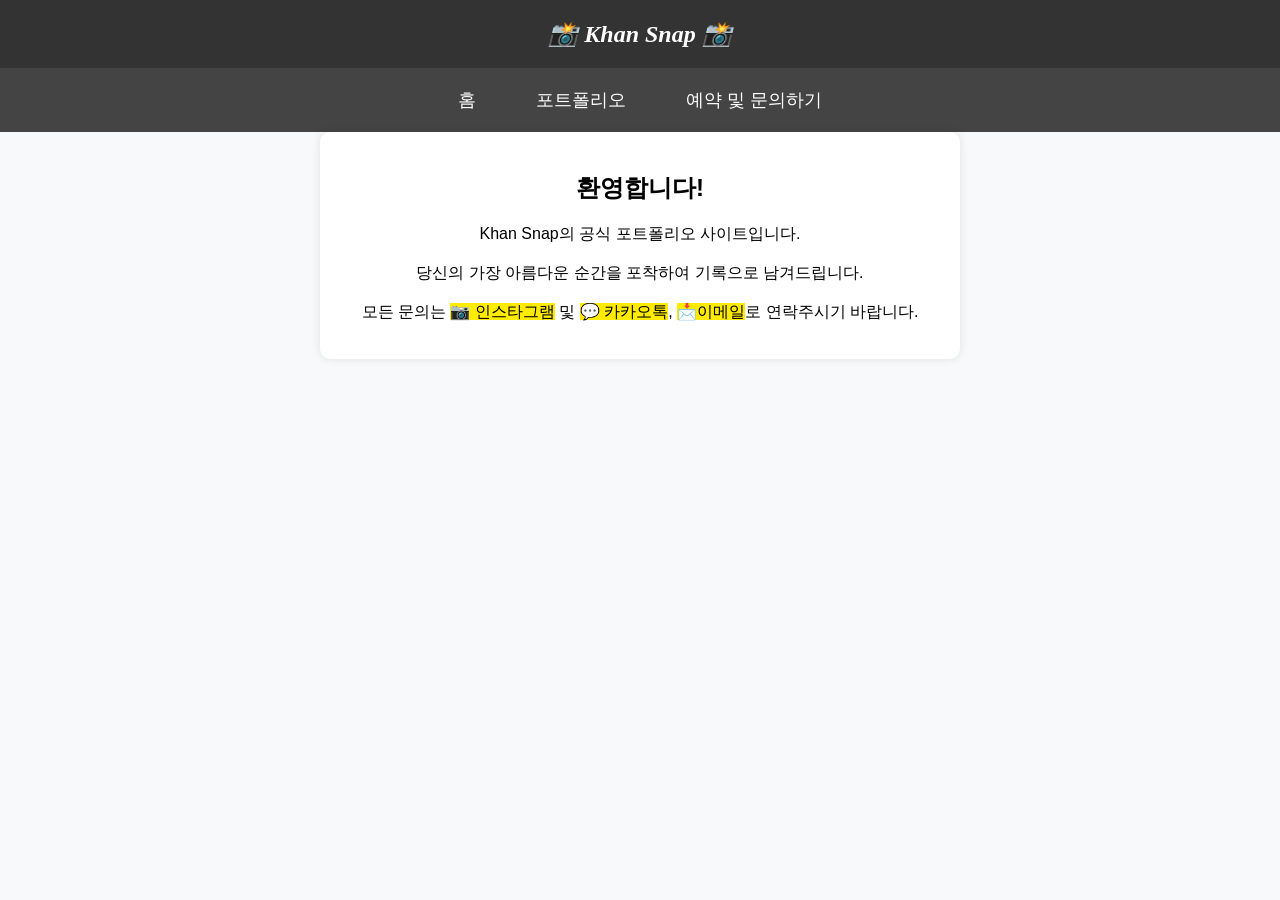
==== index.html @ 32924eda "Add files via upload" ====
<!DOCTYPE html>
<html lang="ko">
<head>
    <meta charset="UTF-8">
    <meta name="viewport" content="width=device-width, initial-scale=1.0">
    <title>사진작가 포트폴리오</title>
    <link rel="preconnect" href="https://fonts.googleapis.com">
    <link rel="preconnect" href="https://fonts.gstatic.com" crossorigin>
    <link href="https://fonts.googleapis.com/css2?family=Nanum+Pen+Script&display=swap" rel="stylesheet">
    <style>
        .nanum-pen-script-regular {
        font-family: "Nanum Pen Script", cursive;
        font-weight: 400;
        font-style: normal;
        }
        body {
            font-family: 'Arial', sans-serif;

            margin: 0;
            padding: 0;
            text-align: center;
            background-color: #f8f9fa;
        }
        header {
            font-family: "Nanum Pen Script:", cursive;
            font-style: italic;
            background-color: #333;
            color: white;
            padding: 20px 0;
            font-size: 24px;
            font-weight: bold;
        }
        .nav {
            display: flex;
            justify-content: center;
            background-color: #444;
            padding: 10px 0;
        }
        .nav a {
            color: white;
            text-decoration: none;
            padding: 10px 20px;
            margin: 0 10px;
            font-size: 18px;
        }
        .nav a:hover {
            background-color: #555;
            border-radius: 5px;
        }
        .container {
            max-width: 600px;
            margin: auto;
            padding: 20px;
            background-color: white;
            border-radius: 10px;
            box-shadow: 0 0 10px rgba(0, 0, 0, 0.1);
        }
        .contact-links a {
            display: block;
            margin: 10px 0;
            padding: 10px;
            font-size: 18px;
            text-decoration: none;
            border-radius: 5px;
            color: white;
        }
        .instagram { background-color: #E1306C; }
        .email { background-color: #007bff; }
        .kakao { background-color: #ffeb00; color: #3c1e1e; }
        .text{
            text-decoration-line: none;
            text-decoration-color: none;
            color: black;
            background-color: #ffeb00;
        }
    </style>
</head>
<body>

    <header class="khan">📸 Khan Snap 📸</header>
    <nav class="nav">
        <a href="index.html">홈</a>
        <a href="portfolio.html">포트폴리오</a>
        <a href="contact.html">예약 및 문의하기</a>
    </nav>

    <div class="container">
        <section>
            <h2>환영합니다!</h2>
            <p>Khan Snap의 공식 포트폴리오 사이트입니다.<br><br>당신의 가장 아름다운 순간을 포착하여 기록으로 남겨드립니다.<br><br>모든 문의는 <a href="https://www.instagram.com/Khan_pic_" class="text">📷 인스타그램</a> 및 <a href="https://open.kakao.com/o/sJg3e6nh" class="text">💬 카카오톡</a>, <a href="mailto:Kashi579@naver.com" class="text">📩이메일</a>로 연락주시기 바랍니다.</p>
        </section>
    </div>
</body>
</html>
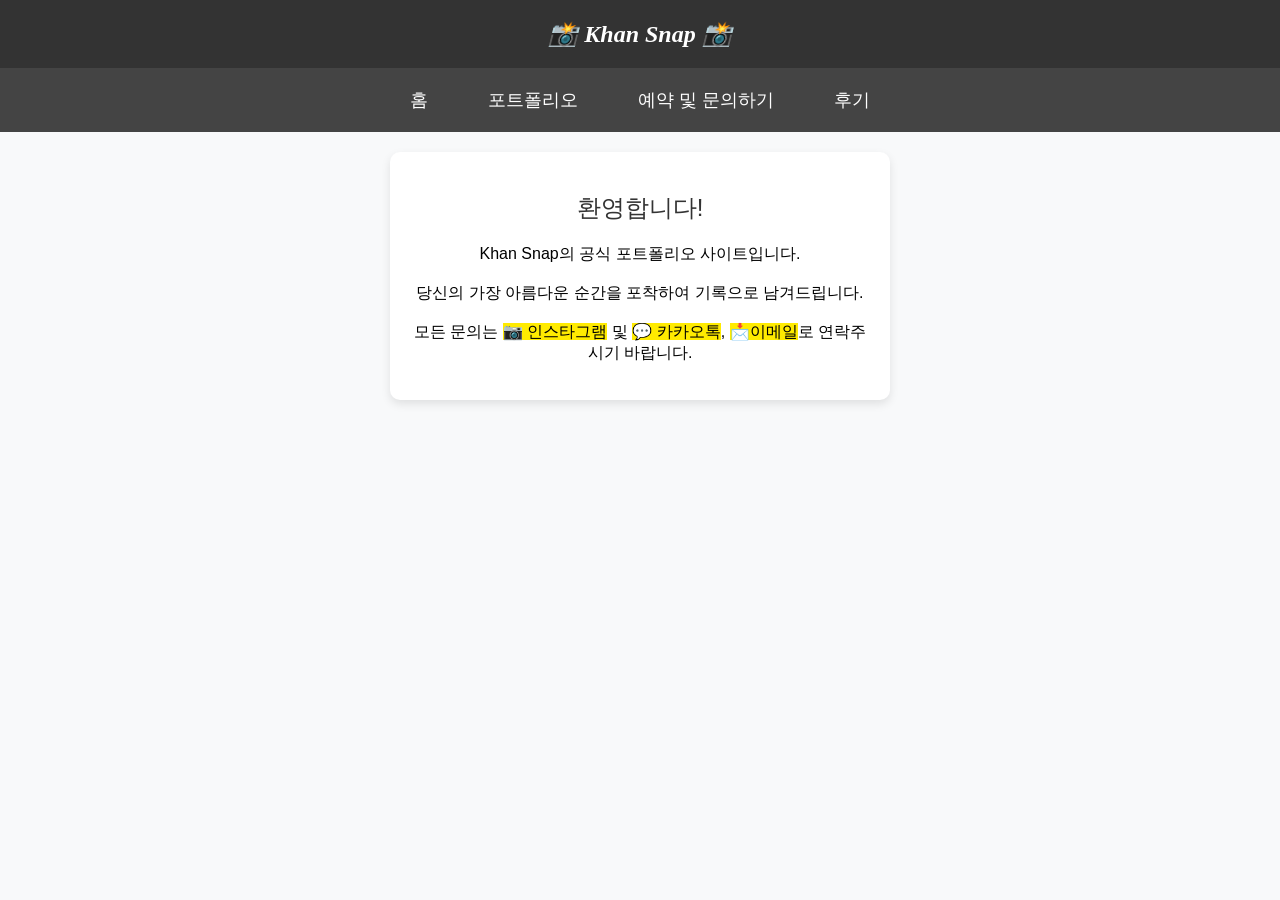
==== commit 8c4b2c90: "Add files via upload" ====
--- a/index.html
+++ b/index.html
@@ -3,77 +3,11 @@
 <head>
     <meta charset="UTF-8">
     <meta name="viewport" content="width=device-width, initial-scale=1.0">
-    <title>사진작가 포트폴리오</title>
+    <title>Khan's 포트폴리오</title>
     <link rel="preconnect" href="https://fonts.googleapis.com">
     <link rel="preconnect" href="https://fonts.gstatic.com" crossorigin>
     <link href="https://fonts.googleapis.com/css2?family=Nanum+Pen+Script&display=swap" rel="stylesheet">
-    <style>
-        .nanum-pen-script-regular {
-        font-family: "Nanum Pen Script", cursive;
-        font-weight: 400;
-        font-style: normal;
-        }
-        body {
-            font-family: 'Arial', sans-serif;
-
-            margin: 0;
-            padding: 0;
-            text-align: center;
-            background-color: #f8f9fa;
-        }
-        header {
-            font-family: "Nanum Pen Script:", cursive;
-            font-style: italic;
-            background-color: #333;
-            color: white;
-            padding: 20px 0;
-            font-size: 24px;
-            font-weight: bold;
-        }
-        .nav {
-            display: flex;
-            justify-content: center;
-            background-color: #444;
-            padding: 10px 0;
-        }
-        .nav a {
-            color: white;
-            text-decoration: none;
-            padding: 10px 20px;
-            margin: 0 10px;
-            font-size: 18px;
-        }
-        .nav a:hover {
-            background-color: #555;
-            border-radius: 5px;
-        }
-        .container {
-            max-width: 600px;
-            margin: auto;
-            padding: 20px;
-            background-color: white;
-            border-radius: 10px;
-            box-shadow: 0 0 10px rgba(0, 0, 0, 0.1);
-        }
-        .contact-links a {
-            display: block;
-            margin: 10px 0;
-            padding: 10px;
-            font-size: 18px;
-            text-decoration: none;
-            border-radius: 5px;
-            color: white;
-        }
-        .instagram { background-color: #E1306C; }
-        .email { background-color: #007bff; }
-        .kakao { background-color: #ffeb00; color: #3c1e1e; }
-        .text{
-            text-decoration-line: none;
-            text-decoration-color: none;
-            color: black;
-            background-color: #ffeb00;
-        }
-    </style>
+    <link rel="stylesheet" href="style.css" />
 </head>
 <body>
 
@@ -82,6 +16,7 @@
         <a href="index.html">홈</a>
         <a href="portfolio.html">포트폴리오</a>
         <a href="contact.html">예약 및 문의하기</a>
+        <a href="review.html">후기</a>
     </nav>
 
     <div class="container">
--- a/style.css
+++ b/style.css
@@ -0,0 +1,141 @@
+@import url('https://fonts.googleapis.com/css2?family=Poppins:wght@300;400;500&display=swap');
+body {
+    font-family: 'Arial', sans-serif;
+    margin: 0;
+    padding: 0;
+    text-align: center;
+    background-color: #f8f9fa;
+}
+header {
+    font-family: "Nanum Pen Script:", cursive;
+    font-style: italic;
+    background-color: #333;
+    color: white;
+    padding: 20px 0;
+    font-size: 24px;
+    font-weight: bold;
+}
+.nav {
+    display: flex;
+    justify-content: center;
+    background-color: #444;
+    padding: 10px 0;
+}
+.nav a {
+    color: white;
+    text-decoration: none;
+    padding: 10px 20px;
+    margin: 0 10px;
+    font-size: 18px;
+}
+.nav a:hover {
+    background-color: #555;
+    border-radius: 5px;
+}
+.container {
+    max-width: 600px;
+    margin: auto;
+    padding: 20px;
+    background-color: white;
+    border-radius: 10px;
+    box-shadow: 0 0 10px rgba(0, 0, 0, 0.1);
+}
+.contact-links a {
+    display: block;
+    margin: 10px 0;
+    padding: 10px;
+    font-size: 18px;
+    text-decoration: none;
+    border-radius: 5px;
+    color: white;
+}
+.instagram { background-color: #E1306C; }
+.email { background-color: #007bff; }
+.kakao { background-color: #ffeb00; color: #3c1e1e; }
+.text{
+    text-decoration-line: none;
+    text-decoration-color: none;
+    color: black;
+    background-color: #ffeb00;
+}
+.gallery {
+    display: grid;
+    grid-template-columns: repeat(auto-fit, minmax(250px, 1fr));
+    gap: 10px;
+    padding: 20px;
+}
+.gallery img {
+    width: 100%;
+    border-radius: 8px;
+    transition: 0.3s;
+}
+.gallery img:hover {
+    transform: scale(1.05);
+}
+.container {
+    width: 90%;
+    max-width: 500px; /* 최대 너비 제한 */
+    background: white;
+    padding: 20px;
+    margin-top: 20px;
+    box-shadow: 0 4px 10px rgba(0, 0, 0, 0.1);
+    border-radius: 10px;
+    box-sizing: border-box;
+}
+
+h2 {
+    text-align: center;
+    color: #333;
+    font-weight: 500;
+}
+
+.input-group {
+    position: relative;
+    margin-bottom: 15px;
+    width: 100%;
+}
+
+.input-group input,
+.input-group textarea {
+    width: 100%;
+    padding: 12px 15px;
+    border: 1px solid #ddd;
+    border-radius: 8px;
+    outline: none;
+    font-size: 14px;
+    transition: 0.3s;
+    box-sizing: border-box;
+}
+
+.input-group textarea {
+    resize: none;
+    height: 120px;
+}
+
+button {
+    width: 100%;
+    padding: 12px;
+    background: #007bff;
+    color: white;
+    border: none;
+    border-radius: 8px;
+    font-size: 16px;
+    cursor: pointer;
+    transition: 0.3s;
+}
+
+button:hover {
+    background: #0056b3;
+}
+
+.review-list {
+    margin-top: 20px;
+}
+
+.review-item {
+    background: #f1f1f1;
+    padding: 15px;
+    margin: 10px 0;
+    border-radius: 8px;
+    box-shadow: 0 2px 5px rgba(0, 0, 0, 0.1);
+}
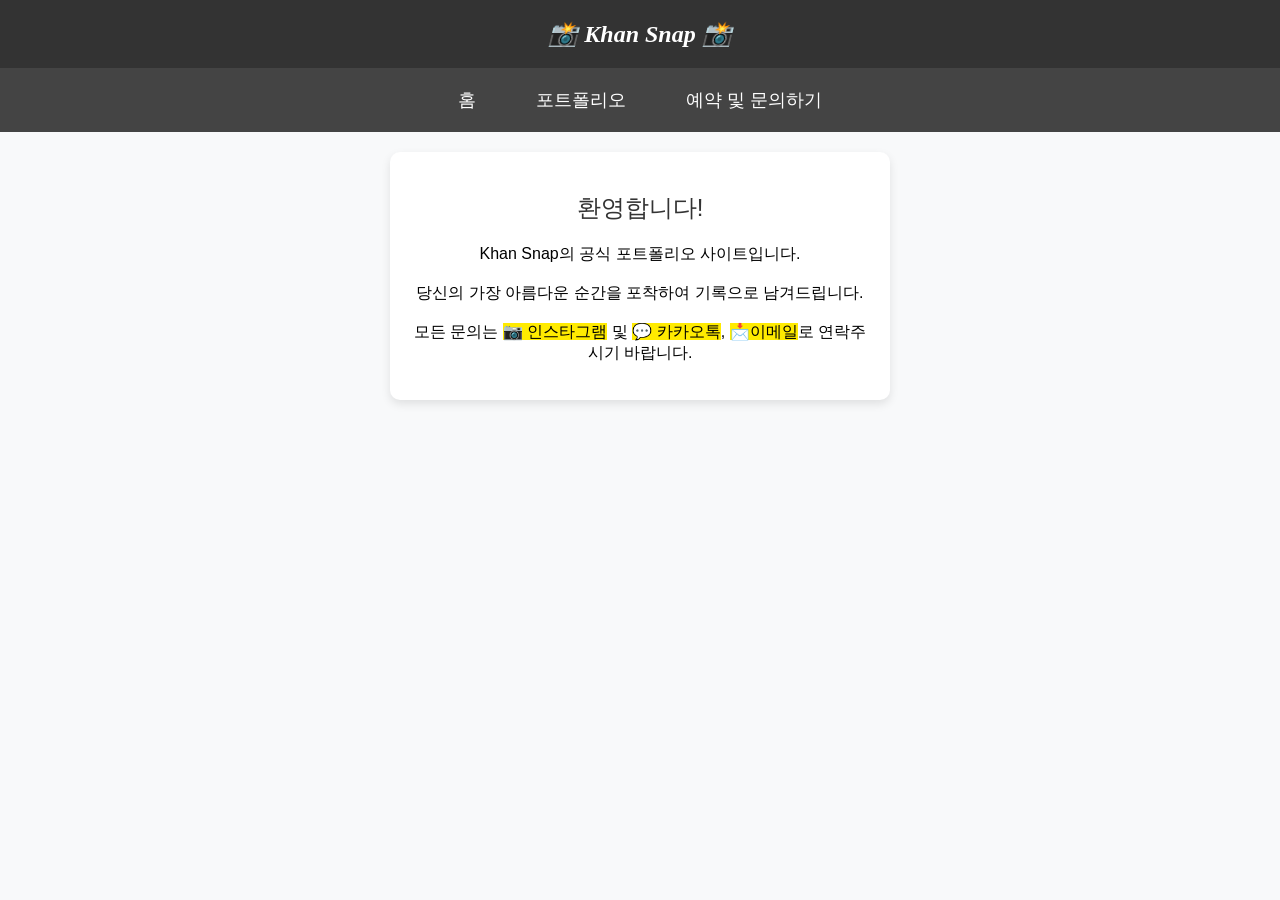
==== commit 7d4192eb: "Update index.html" ====
--- a/index.html
+++ b/index.html
@@ -16,7 +16,6 @@
         <a href="index.html">홈</a>
         <a href="portfolio.html">포트폴리오</a>
         <a href="contact.html">예약 및 문의하기</a>
-        <a href="review.html">후기</a>
     </nav>
 
     <div class="container">
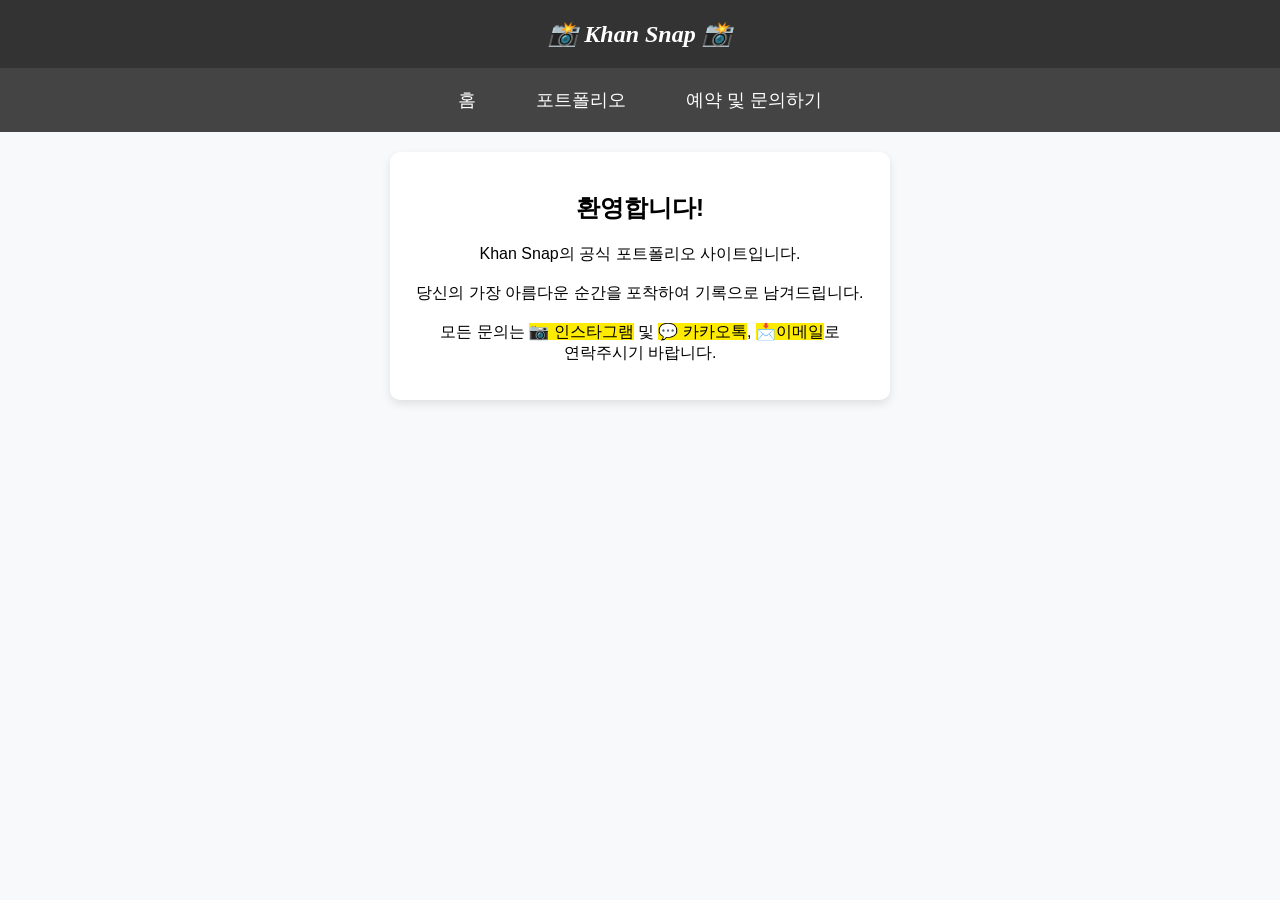
==== commit f0692dcb: "Update index.html" ====
--- a/index.html
+++ b/index.html
@@ -21,7 +21,7 @@
     <div class="container">
         <section>
             <h2>환영합니다!</h2>
-            <p>Khan Snap의 공식 포트폴리오 사이트입니다.<br><br>당신의 가장 아름다운 순간을 포착하여 기록으로 남겨드립니다.<br><br>모든 문의는 <a href="https://www.instagram.com/Khan_pic_" class="text">📷 인스타그램</a> 및 <a href="https://open.kakao.com/o/sJg3e6nh" class="text">💬 카카오톡</a>, <a href="mailto:Kashi579@naver.com" class="text">📩이메일</a>로 연락주시기 바랍니다.</p>
+            <p>Khan Snap의 공식 포트폴리오 사이트입니다.<br><br>당신의 가장 아름다운 순간을 포착하여 기록으로 남겨드립니다.<br><br>모든 문의는 <a href="https://www.instagram.com/Khan_pic_" class="text">📷 인스타그램</a> 및 <a href="https://open.kakao.com/o/sJg3e6nh" class="text">💬 카카오톡</a>, <a href="mailto:Kashi579@naver.com" class="text">📩이메일</a>로 <br>연락주시기 바랍니다.</p>
         </section>
     </div>
 </body>
--- a/style.css
+++ b/style.css
@@ -82,60 +82,3 @@
     border-radius: 10px;
     box-sizing: border-box;
 }
-
-h2 {
-    text-align: center;
-    color: #333;
-    font-weight: 500;
-}
-
-.input-group {
-    position: relative;
-    margin-bottom: 15px;
-    width: 100%;
-}
-
-.input-group input,
-.input-group textarea {
-    width: 100%;
-    padding: 12px 15px;
-    border: 1px solid #ddd;
-    border-radius: 8px;
-    outline: none;
-    font-size: 14px;
-    transition: 0.3s;
-    box-sizing: border-box;
-}
-
-.input-group textarea {
-    resize: none;
-    height: 120px;
-}
-
-button {
-    width: 100%;
-    padding: 12px;
-    background: #007bff;
-    color: white;
-    border: none;
-    border-radius: 8px;
-    font-size: 16px;
-    cursor: pointer;
-    transition: 0.3s;
-}
-
-button:hover {
-    background: #0056b3;
-}
-
-.review-list {
-    margin-top: 20px;
-}
-
-.review-item {
-    background: #f1f1f1;
-    padding: 15px;
-    margin: 10px 0;
-    border-radius: 8px;
-    box-shadow: 0 2px 5px rgba(0, 0, 0, 0.1);
-}
